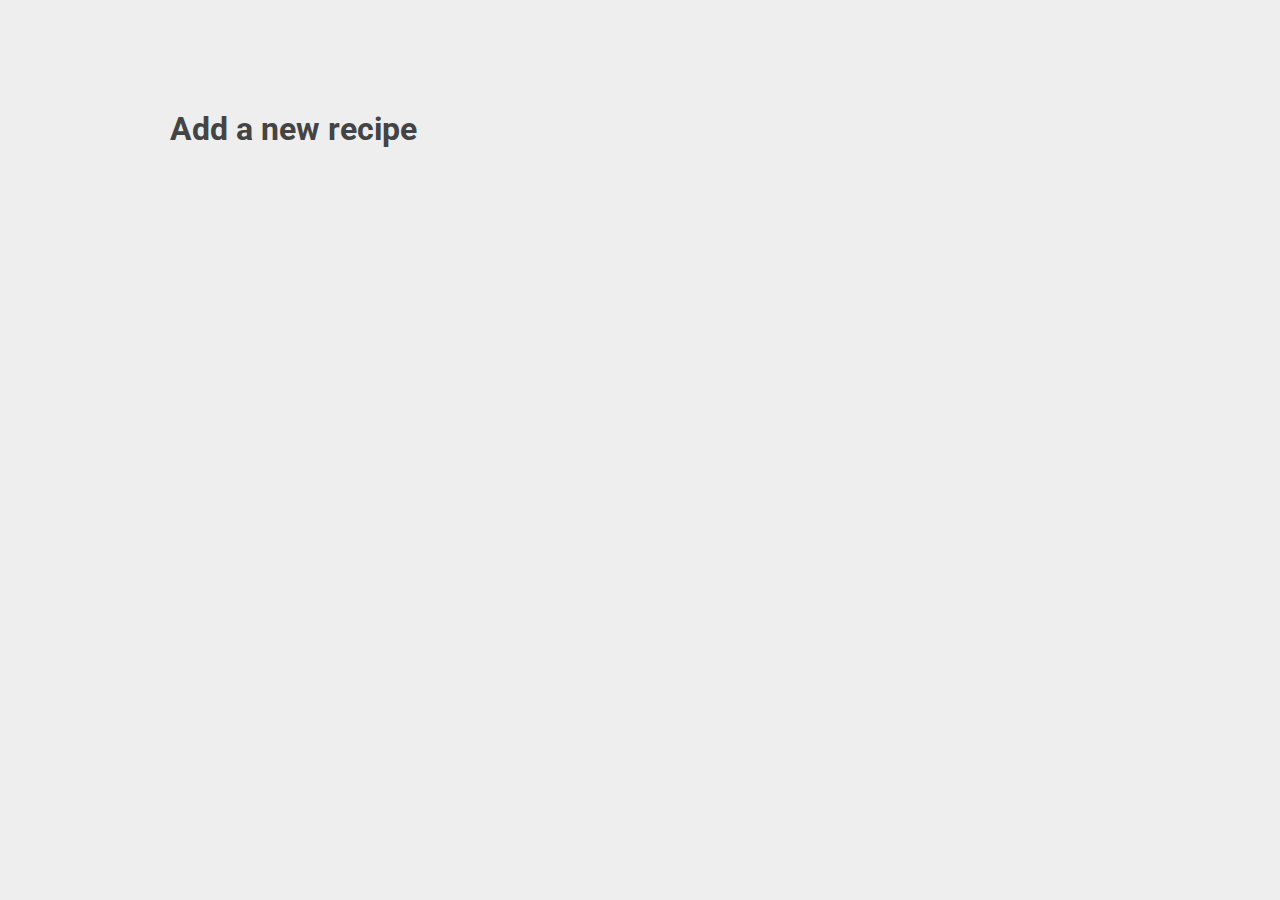
==== create.html @ 0ac72afd "create html, js, json and css files. initial commit" ====
<!DOCTYPE html>
<html lang="en">
  <head>
    <meta charset="UTF-8" />
    <meta name="viewport" content="width=device-width, initial-scale=1.0" />
    <link
      href="https://fonts.googleapis.com/css2?family=Roboto:wght@100;300;400;500;700&display=swap"
      rel="stylesheet"
    />
    <link rel="stylesheet" href="main.css"" />
    <title>Create</title>
  </head>
  <body>
    <nav>
      <h1>Add a new recipe</h1>
    </nav>
    <script src="./js/create.js" />
  </body>
</html>
---- main.css ----
* {
  margin: 0;
  padding: 0;
  box-sizing: border-box;
}

/* base styles */

body {
  background: #eee;
  font-family: 'Roboto';
  color: #444;
  max-width: 960px;
  margin: 100px auto;
  padding: 10px;
}

nav {
  display: flex;
  justify-content: space-between;
}
nav h1 {
  margin: 0;
}
nav a {
  color: white;
  text-decoration: none;
  background: #36cca2;
  padding: 10px;
  border-radius: 10px;
}
form {
  max-width: 500px;
}
input,
textarea {
  display: block;
  margin: 16px 0;
  padding: 6px 10px;
  width: 100%;
  border: 1px solid #ddd;
  font-family: 'Roboto';
}
textarea {
  min-height: 200px;
}

/* post list */
.post {
  padding: 16px;
  background: white;
  border-radius: 10px;
  margin: 20px 0;
}
.post h2 {
  margin: 0;
}
.post p {
  margin-top: 0;
}
.post a {
  color: #36cca2;
}
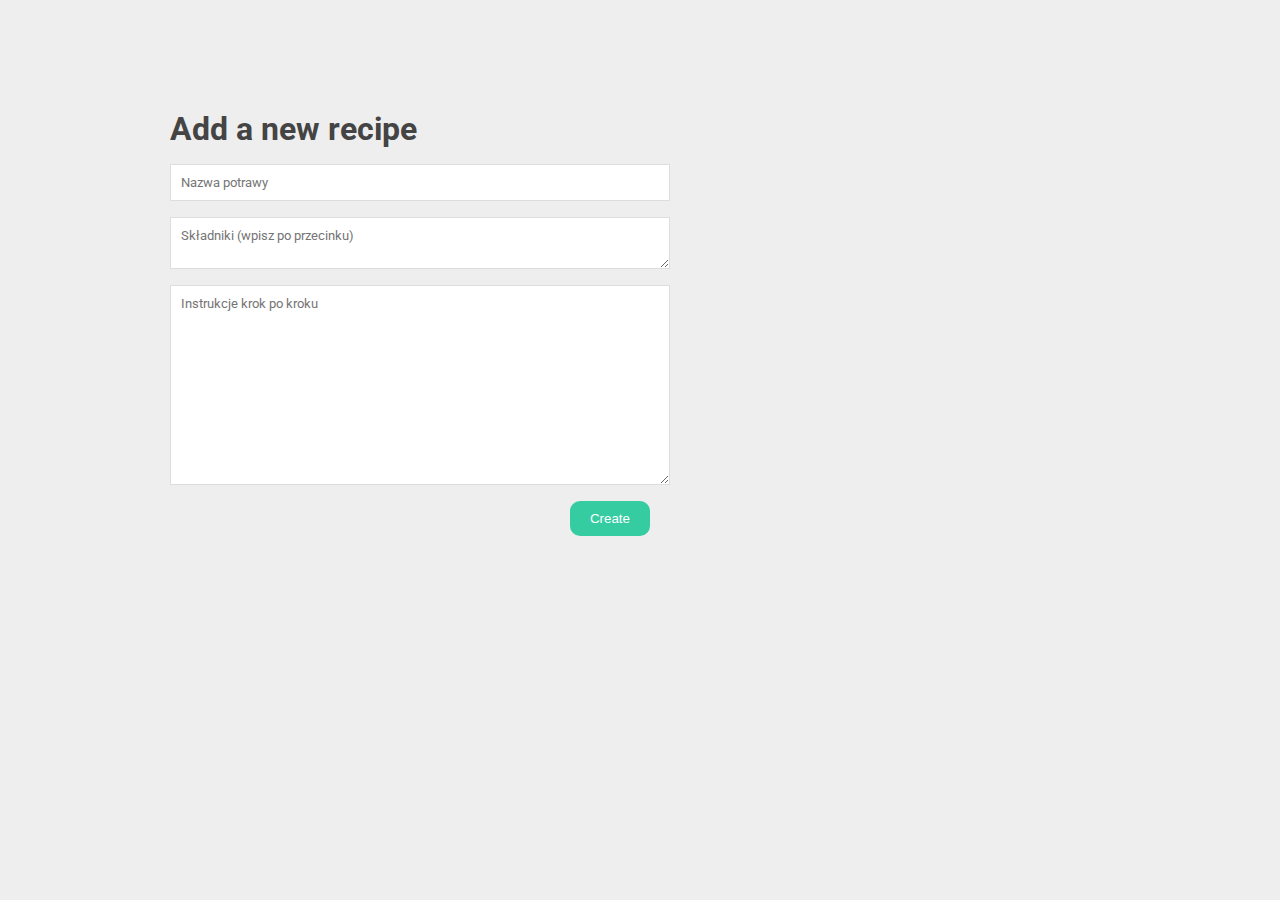
==== commit 49cfefe6: "add create new recipe js" ====
--- a/create.html
+++ b/create.html
@@ -14,6 +14,24 @@
     <nav>
       <h1>Add a new recipe</h1>
     </nav>
+    <div>
+      <form>
+        <input name="name" placeholder="Nazwa potrawy" required />
+        <textarea
+          name="ingredients"
+          placeholder="Składniki (wpisz po przecinku)"
+          wrap="soft"
+          required
+        ></textarea>
+        <textarea
+          name="instructions"
+          placeholder="Instrukcje krok po kroku"
+          required
+        ></textarea>
+        <button class="create-recipe-btn">Create</button>
+      </form>
+    </div>
+
     <script src="./js/create.js" />
   </body>
 </html>
--- a/main.css
+++ b/main.css
@@ -22,12 +22,19 @@
 nav h1 {
   margin: 0;
 }
-nav a {
+nav a,
+.create-recipe-btn {
   color: white;
   text-decoration: none;
   background: #36cca2;
   padding: 10px;
   border-radius: 10px;
+  border: none;
+}
+.create-recipe-btn {
+  padding: 10px 20px;
+  float: right;
+  margin-right: 20px;
 }
 form {
   max-width: 500px;
@@ -36,28 +43,57 @@
 textarea {
   display: block;
   margin: 16px 0;
-  padding: 6px 10px;
+  padding: 10px 10px;
   width: 100%;
   border: 1px solid #ddd;
   font-family: 'Roboto';
 }
+
+textarea[name='ingredients'] {
+  min-height: 50px;
+}
 textarea {
   min-height: 200px;
+  resize: vertical;
+  overflow: auto;
 }
 
 /* post list */
-.post {
+.recipe {
+  min-width: 800px;
   padding: 16px;
   background: white;
   border-radius: 10px;
   margin: 20px 0;
 }
-.post h2 {
-  margin: 0;
+
+.recipe p {
+  margin: 20px 0;
 }
-.post p {
-  margin-top: 0;
-}
-.post a {
+.recipe a {
   color: #36cca2;
 }
+
+.recipe ul {
+  margin-top: 20px;
+}
+
+.recipe li {
+  margin-left: 30px;
+  list-style-position: inside;
+}
+
+.recipe img {
+  width: 30%;
+  margin: 20px 30px;
+  float: left;
+}
+
+.recipe .main-site-btn {
+  color: #36cca2;
+  background-color: white;
+}
+
+img[src^='alt'] {
+  display: none;
+}
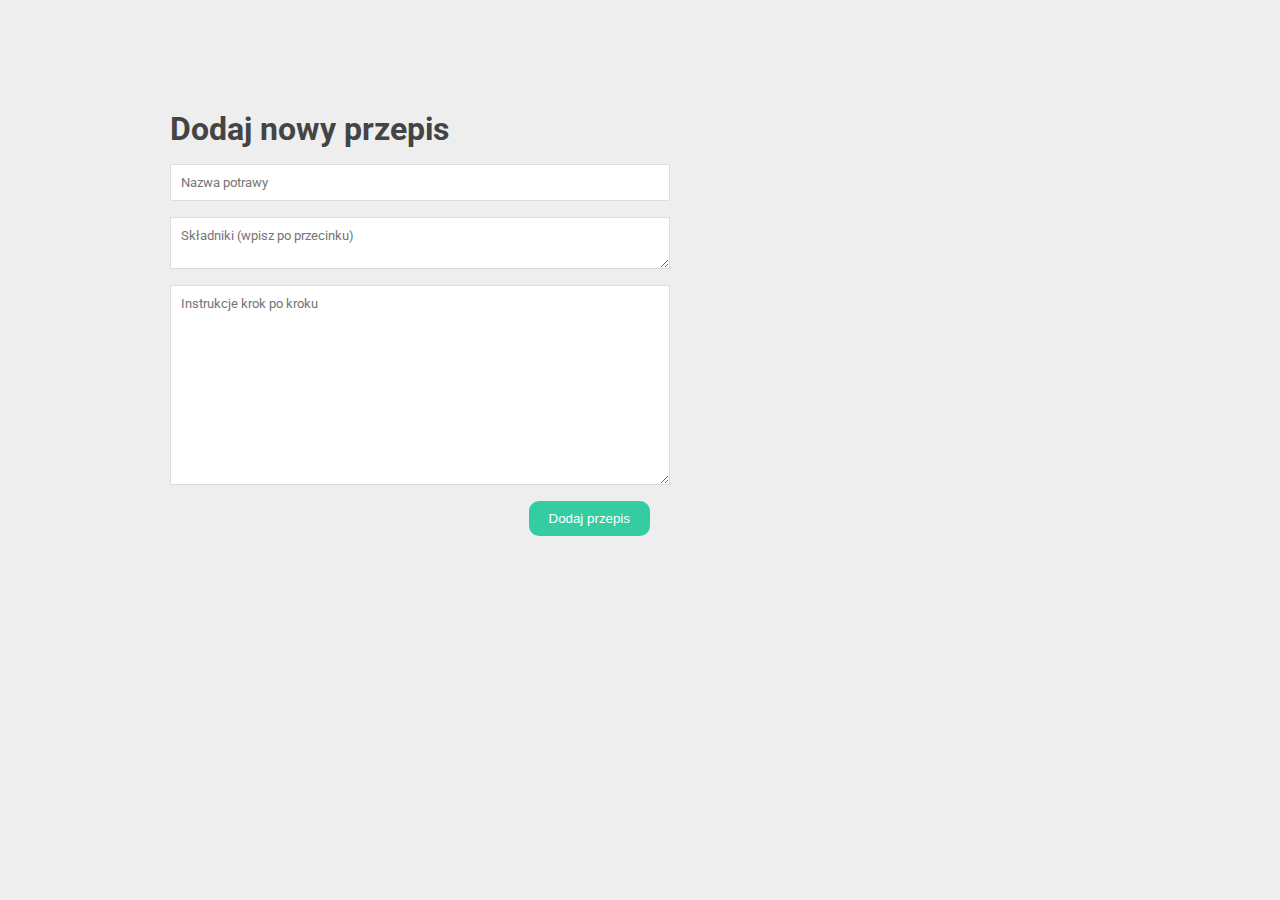
==== commit 435436d7: "change language display to Polish" ====
--- a/create.html
+++ b/create.html
@@ -12,7 +12,7 @@
   </head>
   <body>
     <nav>
-      <h1>Add a new recipe</h1>
+      <h1>Dodaj nowy przepis</h1>
     </nav>
     <div>
       <form>
@@ -28,7 +28,7 @@
           placeholder="Instrukcje krok po kroku"
           required
         ></textarea>
-        <button class="create-recipe-btn">Create</button>
+        <button class="create-recipe-btn">Dodaj przepis</button>
       </form>
     </div>
 
--- a/main.css
+++ b/main.css
@@ -72,6 +72,7 @@
 }
 .recipe a {
   color: #36cca2;
+  text-decoration: none;
 }
 
 .recipe ul {
